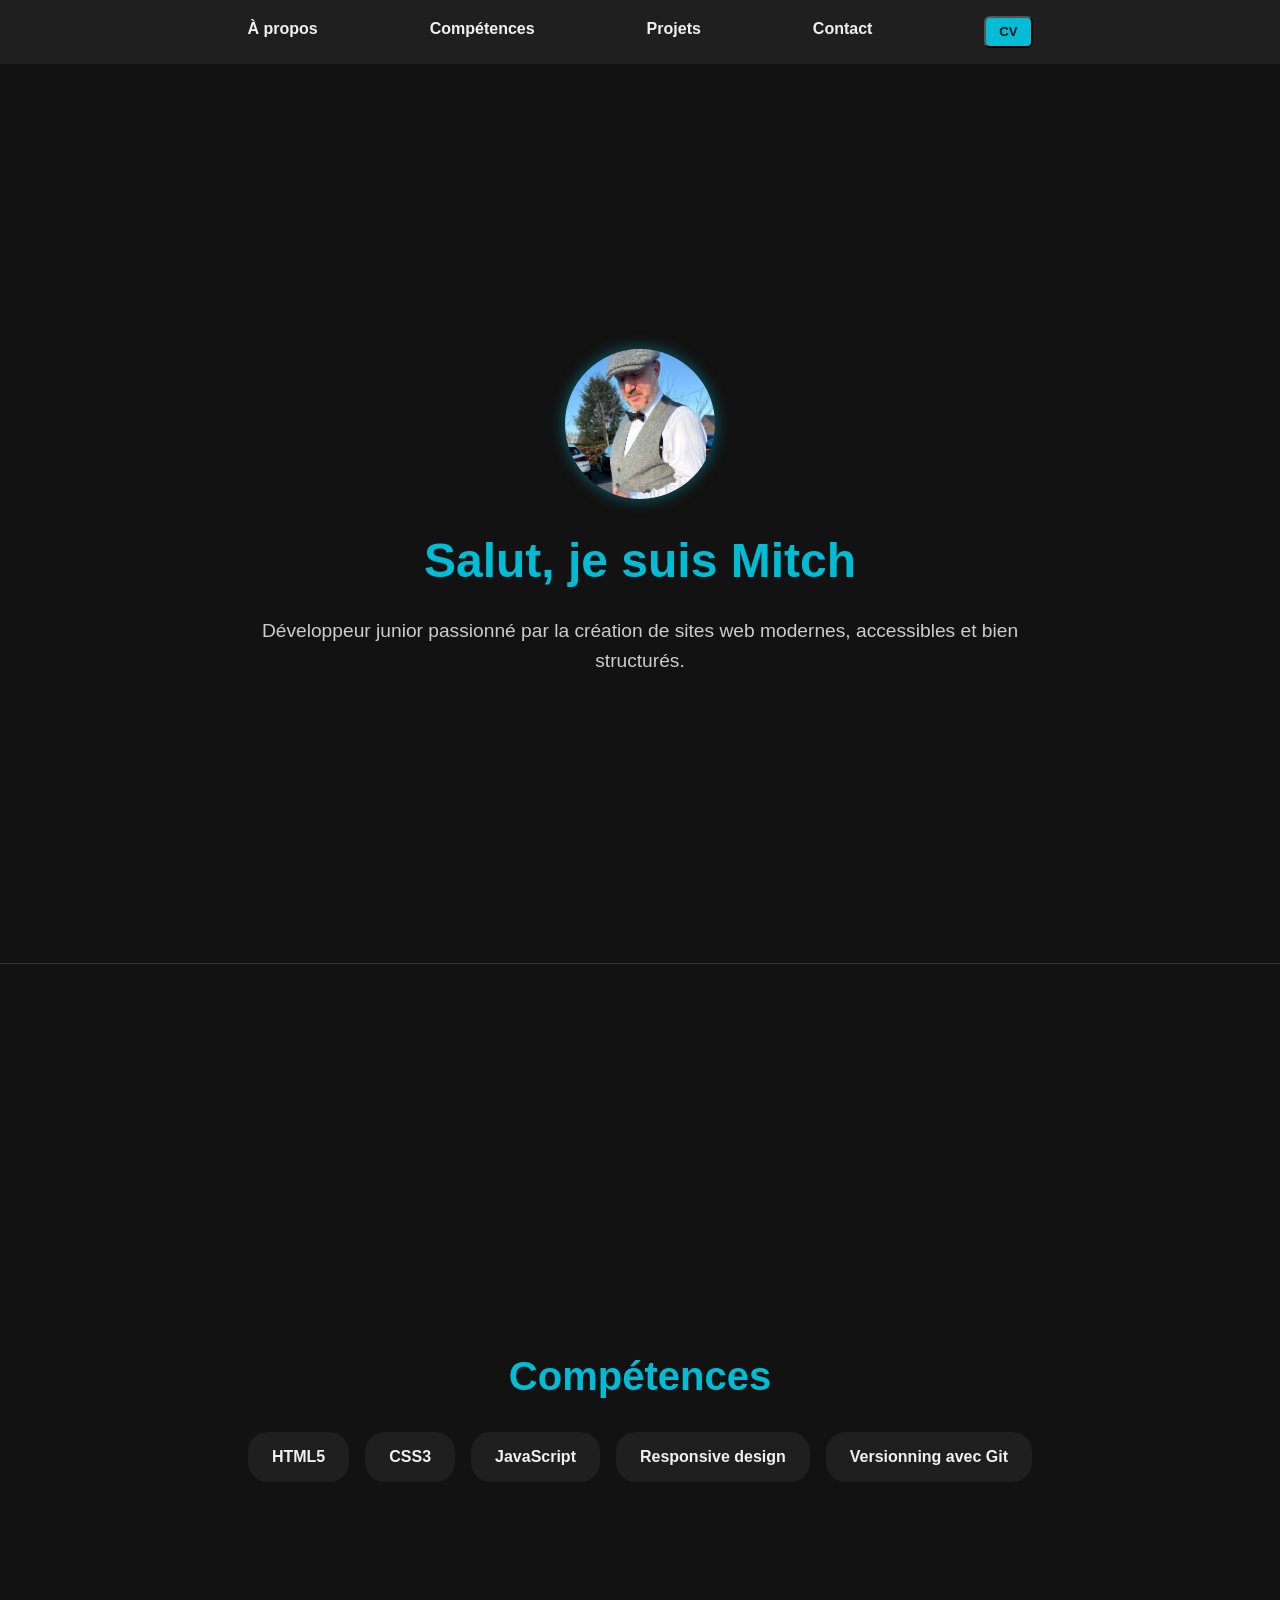
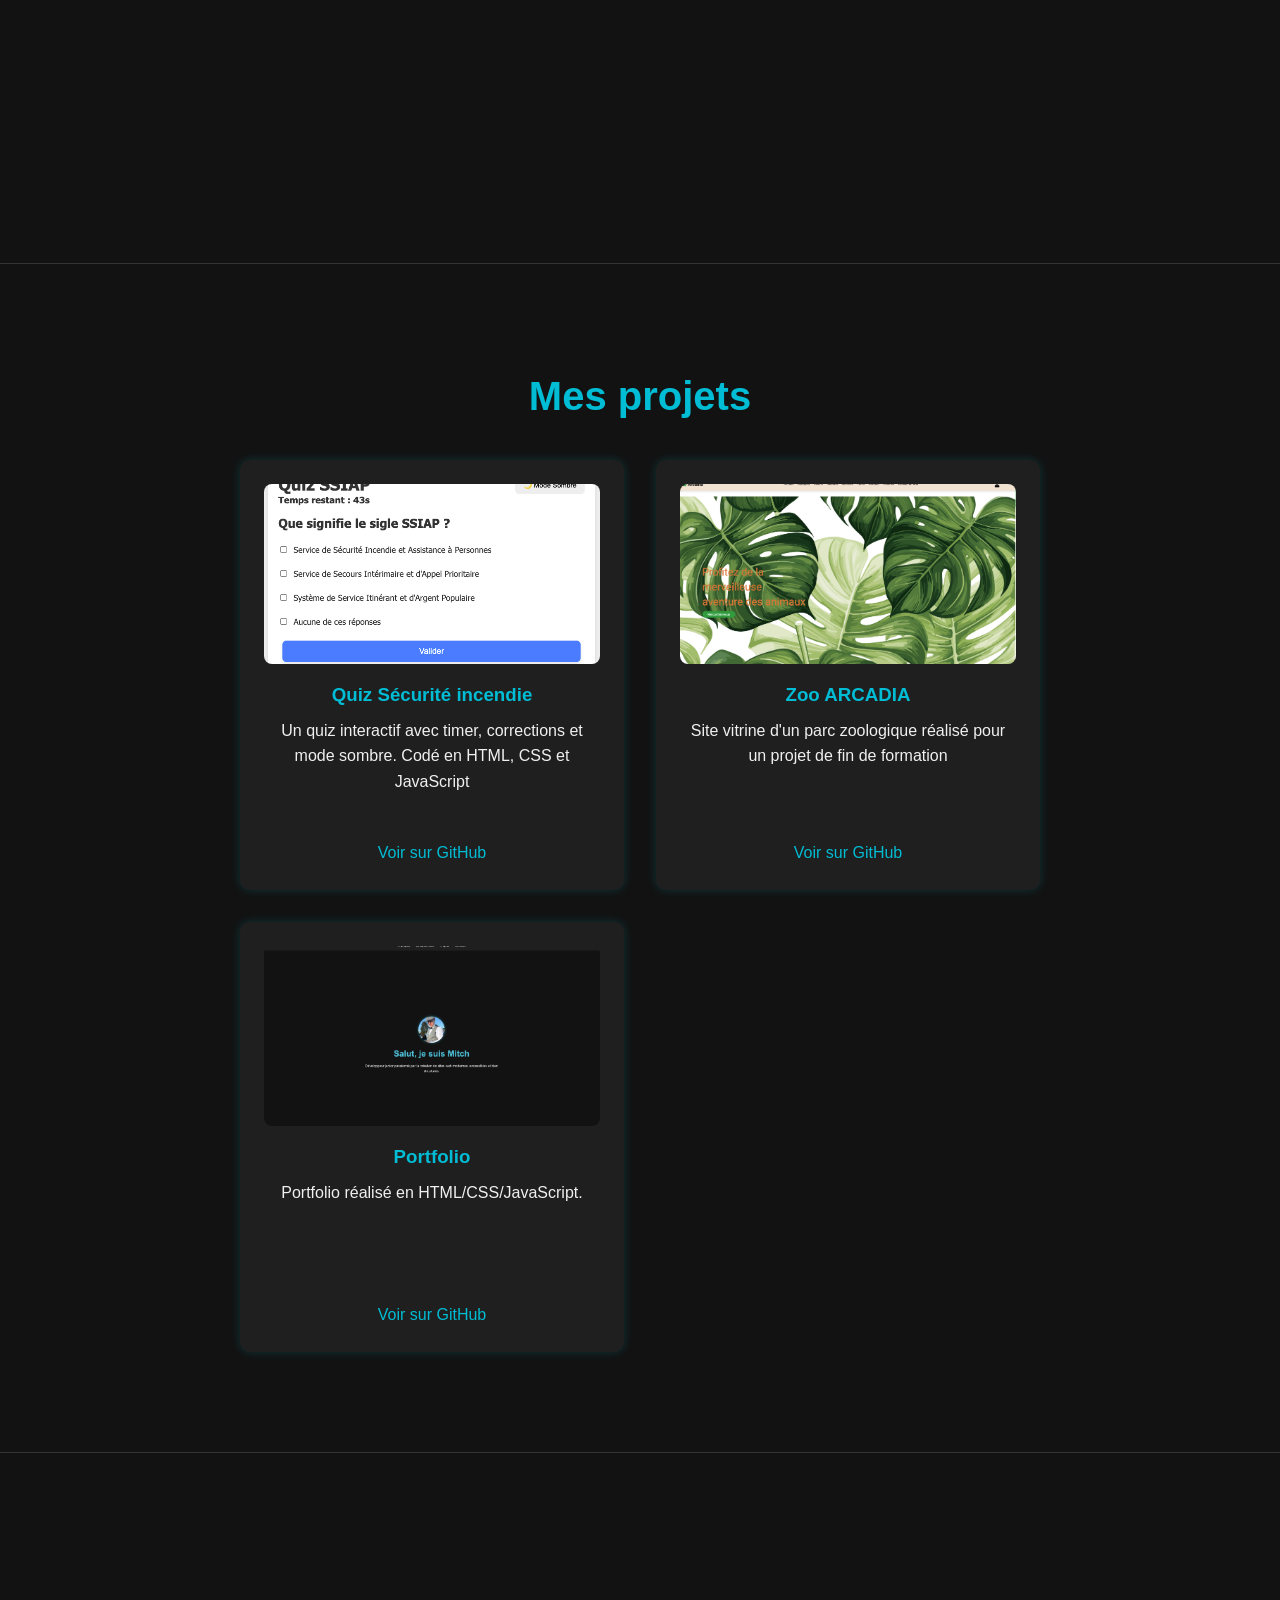
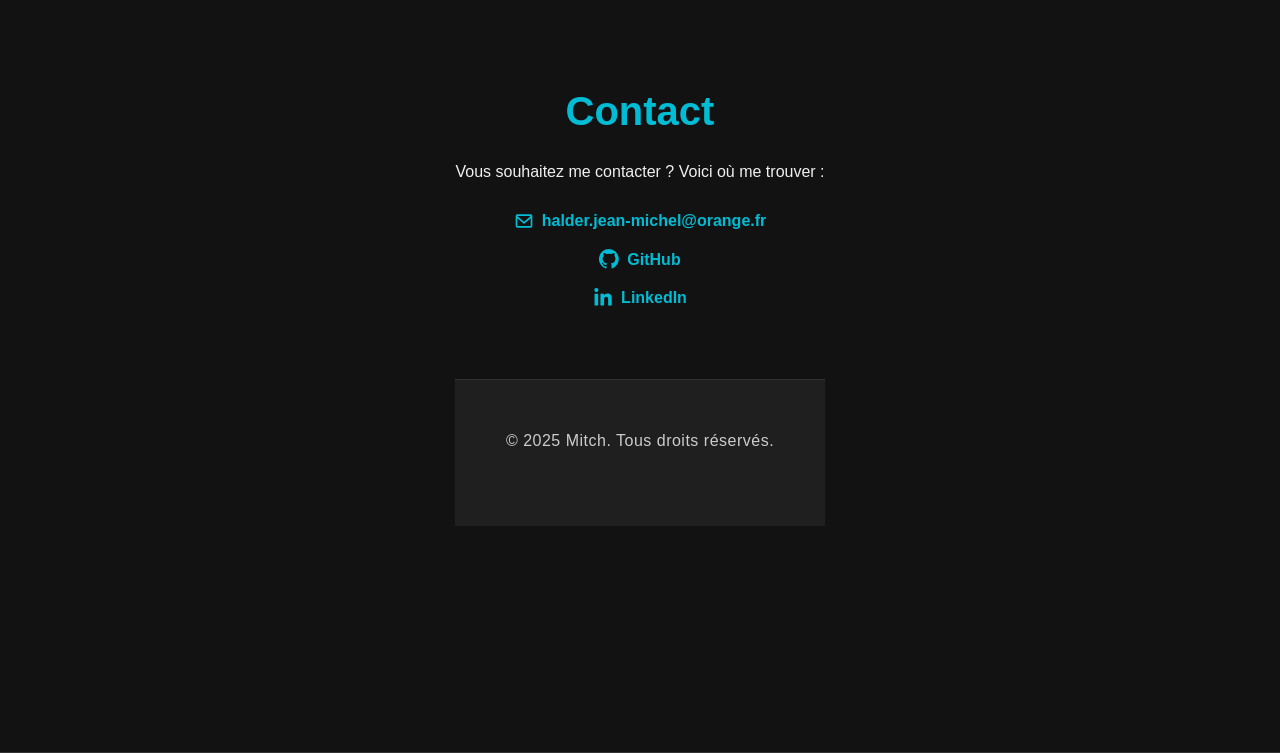
==== index.html @ d12b6a4d "Premier commit de mon-portfolio" ====
<!DOCTYPE html>
<html lang="fr">

<head>
    <meta charset="utf-8">
    <meta name="viewport" content="width=device-width, initial-scale=1.0">
    <link rel="stylesheet" href="style.css" />
    <title>Portfolio de Mitch</title>
</head>

<body>

    <!-- Navigation -->
    <nav>
        <ul>
            <li><a href="#a-propos">À propos</a></li>
            <li><a href="#competences">Compétences</a></li>
            <li><a href="#projets">Projets</a></li>
            <li><a href="#contact">Contact</a></li>
            <li><button class="btn-cv-nav" onclick="openModal()">CV</button></li>
        </ul>
    </nav>

    <!-- section À propos -->
    <section id="a-propos">
        <div class="container">
            <img src="img/Mitch.jpeg" alt="Photo de Mitch" class="profile-pic">
            <h1>Salut, je suis Mitch</h1>
            <p>Développeur junior passionné par la création de sites web modernes, accessibles et bien structurés.</p>
        </div>
    </section>

    <!-- section Compétences -->
    <section id="competences">
        <div class="container">
            <h2>Compétences</h2>
            <ul class="skills-list">
                <li>HTML5</li>
                <li>CSS3</li>
                <li>JavaScript</li>
                <li>Responsive design</li>
                <li>Versionning avec Git</li>
            </ul>
        </div>
    </section>

    <!-- Section Projets -->
    <section id="projets">
        <div class="container">
            <h2>Mes projets</h2>
            <div class="projects-grid">
                <div class="project-card">
                    <img src="img/Quiz.png" alt="aperçu quiz" class="project-thumb">
                    <div class="project-content">
                        <h3>Quiz Sécurité incendie</h3>
                        <p>Un quiz interactif avec timer, corrections et mode sombre. Codé en HTML, CSS et JavaScript
                        </p>
                        <a href="https://github.com/Mitch-Halder/quiz-securite-incendie" target="_blank">Voir sur
                            GitHub</a>
                    </div>
                </div>
                <div class="project-card">
                    <img src="img/Arcadia.png" alt="aperçu site zoo Arcadia" class="project-thumb">
                    <div class="project-content">
                        <h3>Zoo ARCADIA</h3>
                        <p>Site vitrine d'un parc zoologique réalisé pour un projet de fin de formation</p>
                        <a href="https://github.com/Mitch-Halder/zoo_arcadia" target="_blank">Voir sur GitHub</a>
                    </div>
                </div>
                <div class="project-card">
                    <img src="img/Portfolio.png" alt="aperçu du portfolio" class="project-thumb">
                    <div class="project-content">
                        <h3>Portfolio</h3>
                        <p>Portfolio réalisé en HTML/CSS/JavaScript.</p>
                        <a href="" target="_blank">Voir sur GitHub</a>
                    </div>
                </div>
            </div>
        </div>
    </section>

    <!-- Section Contact -->
    <section id="contact">
        <div class="container">
            <h2>Contact</h2>
            <p>Vous souhaitez me contacter ? Voici où me trouver :</p>
            <ul class="contact-list">
                <li>
                    <a href="mailto:halder.jean-michel@orange.fr">
                        <!-- Email -->
                        <svg class="icon" xmlns="http://www.w3.org/2000/svg" viewBox="0 0 24 24" fill="currentColor">
                            <path
                                d="M20 4H4a2 2 0 0 0-2 2v12a2 2 0 0 0 2 2h16a2 2 0 0 0 2-2V6a2 2 0 0 0-2-2Zm0 2v.01L12 13 4 6.01V6h16ZM4 18v-9.17l7.38 6.22a1 1 0 0 0 1.24 0L20 8.83V18H4Z" />
                        </svg>
                        halder.jean-michel@orange.fr
                    </a>
                </li>
                <li>
                    <a href="https://github.com/Mitch-Halder" target="_blank">
                        <!-- GitHub -->
                        <svg class="icon" xmlns="http://www.w3.org/2000/svg" viewBox="0 0 24 24" fill="currentColor">
                            <path d="M12 0a12 12 0 0 0-3.79 23.4c.6.11.82-.26.82-.58v-2.16c-3.34.73-4.04-1.61-4.04-1.61-.55-1.4-1.35-1.77-1.35-1.77-1.1-.75.08-.73.08-.73 1.21.09 1.85 1.25 
                                1.85 1.25 1.08 1.85 2.84 1.32 3.53 1.01.11-.78.42-1.32.76-1.62-2.66-.3-5.47-1.33-5.47-5.93 0-1.31.47-2.38 1.24-3.22-.12-.3-.54-1.52.12-3.17 0 0 1-.32 3.3 
                                1.23a11.5 11.5 0 0 1 6 0c2.3-1.55 3.3-1.23 3.3-1.23.66 1.65.24 2.87.12 3.17.77.84 1.24 1.91 1.24 3.22 0 4.61-2.81 5.62-5.49 5.91.43.37.82 1.1.82 2.22v3.29c0
                                .32.22.7.83.58A12 12 0 0 0 12 0Z" />
                        </svg>
                        GitHub
                    </a>
                </li>
                <li>
                    <a href="https://www.linkedin.com/in/jean-michel-halder-5865a347/" target="_blank">
                        <!-- LinkedIn -->
                        <svg class="icon" xmlns="http://www.w3.org/2000/svg" viewBox="0 0 448 512" fill="currentColor">
                            <path
                                d="M100.28 448H7.4V148.9h92.88zm-46.44-341A53.64 53.64 0 1 1 107.5 53a53.66 53.66 0 0 1-53.66 54zm394.34 341h-92.68V302.4c0-34.7-.7-79.4-48.4-79.4-48.4
                                0-55.9 37.8-55.9 76.9V448h-92.7V148.9h89v40.8h1.3c12.4-23.5 42.6-48.4 87.7-48.4 93.8 0 111.1 61.8 111.1 142.3V448z" />
                        </svg>
                        LinkedIn
                    </a>
                </li>
            </ul>

            <div id="cvModal" class="modal">
                <div class="modal-content">
                    <span class="close" onclick="closeModal()">&times;</span>
                    <iframe src="docs/cvdev.pdf" frameborder="0"></iframe>
                    <a href="docs/cvdev.pdf" download class="download-btn">Télécharger le CV</a>
                </div>
            </div>

            <footer>
                <p>&copy; 2025 Mitch. Tous droits réservés.</p>
                <button id="scrollToTop" title="retour en haut">↑</button>
            </footer>

            <script src="script.js"></script>


</body>

</html>
---- style.css ----
/* Reset de base */
* {
    margin: 0;
    padding: 0;
    box-sizing: border-box;
}

html {
    scroll-behavior: smooth;
}

body {
    font-family: Arial, sans-serif;
    background-color: #121212;
    color: #f0f0f0;
    line-height: 1.6;
}

nav {
    background-color: #1f1f1f;
    padding: 1rem;
    position: sticky;
    top: 0;
    z-index: 1000;
}

nav ul {
    display: flex;
    justify-content: center;
    list-style: none;
    gap: 80px;
}

nav ul li {
    margin: 0 1rem;
}

nav ul li a {
    color: #f0f0f0;
    text-decoration: none;
    font-weight: bold;
    transition: color 0.3s;
}

nav ul li a:hover {
    color: #00bcd4;
}

.btn-cv-nav {
    padding: 0.4rem 0.8rem;
    background-color: #00bcd4;
    color: #121212;
    border-radius: 6px;
    font-weight: bold;
    text-decoration: none;
    transition: background-color 0.3s;
}

.btn-cv-nav:hover {
    background-color: #0097a7;
    color: #fff;
}

/* Sections */
section {
    padding: 100px 20px;
    min-height: 100vh;
    display: flex;
    align-items: center;
    justify-content: center;
    border-bottom: 1px solid #333;
}

.container {
    max-width: 800px;
    text-align: center;
}

#a-propos h1 {
    font-size: 3rem;
    margin-bottom: 1rem;
    color: #00bcd4;
}

#a-propos p {
    font-size: 1.2rem;
    color: #ccc;
}

.profile-pic {
    width: 150px;
    height: 150px;
    object-fit: cover;
    object-position: top;
    border-radius: 50%;
    margin-bottom: 1rem;
    box-shadow: 0 0 15px rgba(0, 188, 212, 0.5);
    animation: fadeInUp 1s ease-out forwards;
}

/* Animation d'appartion de la photo */
@keyframes fadeInUp {
    0% {
        opacity: 0;
        transform: translateY(30px);
    }

    100% {
        opacity: 1;
        transform: translateY(0);
    }
}

#competences h2 {
    font-size: 2.5rem;
    margin-bottom: 1.5rem;
    color: #00bcd4;
    text-align: center;
}

.skills-list {
    display: flex;
    flex-wrap: wrap;
    justify-content: center;
    gap: 1rem;
    list-style: none;
    padding: 0;
}

.skills-list li {
    background-color: #1f1f1f;
    padding: 0.75rem 1.5rem;
    border-radius: 20px;
    font-weight: bold;
    transition: background-color 0.3s;
}

.skills-list li:hover {
    background-color: #00bcd4;
    color: #121212;
}

#projets h2 {
    font-size: 2.5rem;
    margin-bottom: 2rem;
    color: #00bcd4;
    text-align: center;
}

.projects-grid {
    display: grid;
    grid-template-columns: 1fr;
    gap: 2rem;
    align-items: stretch;
}

@media (min-width: 700px) {
    .projects-grid {
        grid-template-columns: repeat(2, 1fr);
    }
}

.project-card {
    background-color: #1f1f1f;
    padding: 1.5rem;
    border-radius: 10px;
    box-shadow: 0 0 10px rgba(0, 188, 212, 0.2);
    transition: transform 0.3s ease;
    display: flex;
    flex-direction: column;
    justify-content: space-between;
    height: 100%;
    min-height: 430px;
    /*Ajuste selon les images/description */
}

.project-card:hover {
    transform: scale(1.03);
}

.project-card h3 {
    color: #00bcd4;
    margin-bottom: 0.5rem;
}

.project-card a {
    display: inline-block;
    align-self: center;
    margin-top: 1rem;
    color: #00bcd4;
    text-decoration: none;
    position: relative;
    transition: color 0.3s;
}

.project-card a::after {
    content: "";
    position: absolute;
    left: 0;
    bottom: -2px;
    width: 100%;
    height: 2px;
    background-color: #00bcd4;
    transform: scaleX(0);
    transform-origin: left;
    transition: transform 0.3s ease;
}

.project-card a:hover::after {
    transform: scaleX(1);
}

.project-thumb {
    width: 100%;
    height: 180px;
    object-fit: cover;
    border-radius: 8px;
    margin-bottom: 1rem;
}

.project-content {
    display: flex;
    flex-direction: column;
    flex-grow: 1;
}

.project-content a {
    margin-top: auto;
}

#contact h2 {
    font-size: 2.5rem;
    margin-bottom: 1rem;
    color: #00bcd4;
    text-align: center;
}

#contact p {
    text-align: center;
    margin-bottom: 1.5rem;
}

.contact-list {
    list-style: none;
    padding: 0;
    text-align: center;
}

.contact-list li {
    margin: 0.5rem 0;
}

.contact-list a {
    color: #00bcd4;
    text-decoration: none;
    font-weight: bold;
    display: inline-flex;
    align-items: center;
    gap: 0.5rem;
    transition: color 0.3s;
}

.contact-list a:hover {
    color: #ffffff;
}

.contact-list .icon {
    width: 20px;
    height: 20px;
    fill: currentColor;
}

footer {
    background-color: #1f1f1f;
    padding: 3rem 1rem;
    text-align: center;
    color: #aaa;
    position: relative;
    margin-top: 4rem;
    border-top: 1px solid #333;
}

footer p {
    margin-bottom: 1rem;
    font-size: 1rem;
    letter-spacing: 0.5px;
    color: #ccc;
}

/* Bouton retour vers le haut */

#scrollToTop {
    position: fixed;
    bottom: 30px;
    right: 30px;
    background-color: #00bcd4;
    color: #121212;
    border: none;
    padding: 0.75rem 1rem;
    border-radius: 50%;
    font-size: 1.5rem;
    cursor: pointer;
    box-shadow: 0 0 10px rgba(0, 188, 212, 0.4);
    display: none;
    transition: background-color 0.3s, transform 0.3s;
}

#scrollToTop:hover {
    background-color: #0097a7;
    transform: scale(1.1);
}

.modal {
    display: none;
    position: fixed;
    z-index: 2000;
    inset: 0;
    background-color: rgba(0, 0, 0, 0.4);
    backdrop-filter: blur(6px);
    -webkit-backdrop-filter: blur(6px); /* Pour Safari */
    justify-content: center;
    align-items: center;
}

.modal-content {
    background: #1f1f1f;
    padding: 1rem;
    max-width: 90%;
    max-height: 90%;
    border-radius: 8px;
    position: relative;
    display: flex;
    flex-direction: column;
    align-items: center;
    animation: fadeInZoom 0.4s ease;
}

.modal-content iframe {
    width: 100%;
    height: 500px;
    border: none;
    margin-bottom: 1rem;
}

.close {
    position: absolute;
    top: 10px;
    right: 20px;
    font-size: 2rem;
    color: #00bcd4;
    cursor: pointer;
}

.download-btn {
    padding: 0.5rem 1.5rem;
    background-color: #00bcd4;
    color: #121212;
    font-weight: bold;
    border-radius: 6px;
    text-decoration: none;
    transition: background-color 0.3s;
}

.download-btn:hover {
    background-color: #0097a7;
}

@keyframes fadeInZoom {
    0% {
        opacity: 0%;
        transform: scale(0.8);
    }

    100% {
        opacity: 1;
        transform: scale(1);
    }
}

@keyframes fadeOutZoom {
    0% {
        opacity: 1;
        transform: scale(1);
    }

    100% {
        opacity: 0;
        transform: scale(0.8);
    }
}

.modal-content.closing {
    animation: fadeOutZoom 0.3s ease forwards;
}
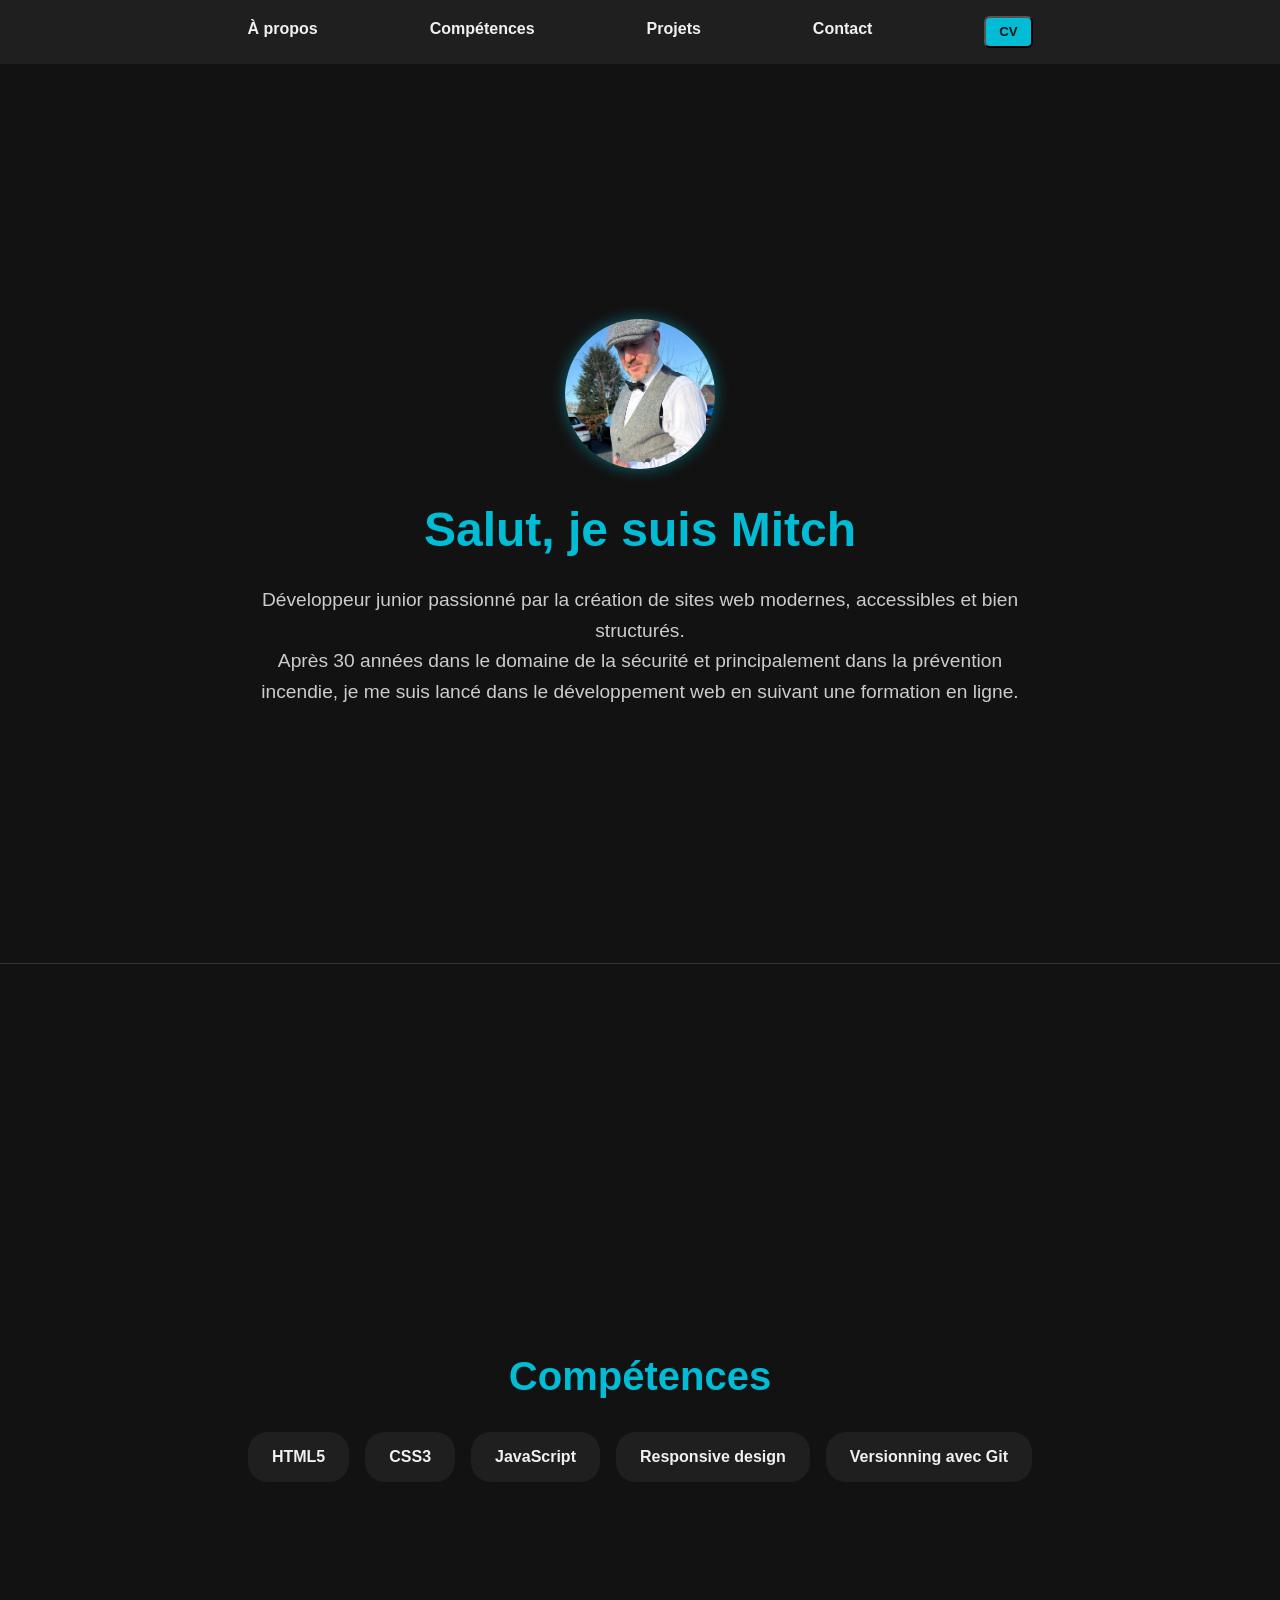
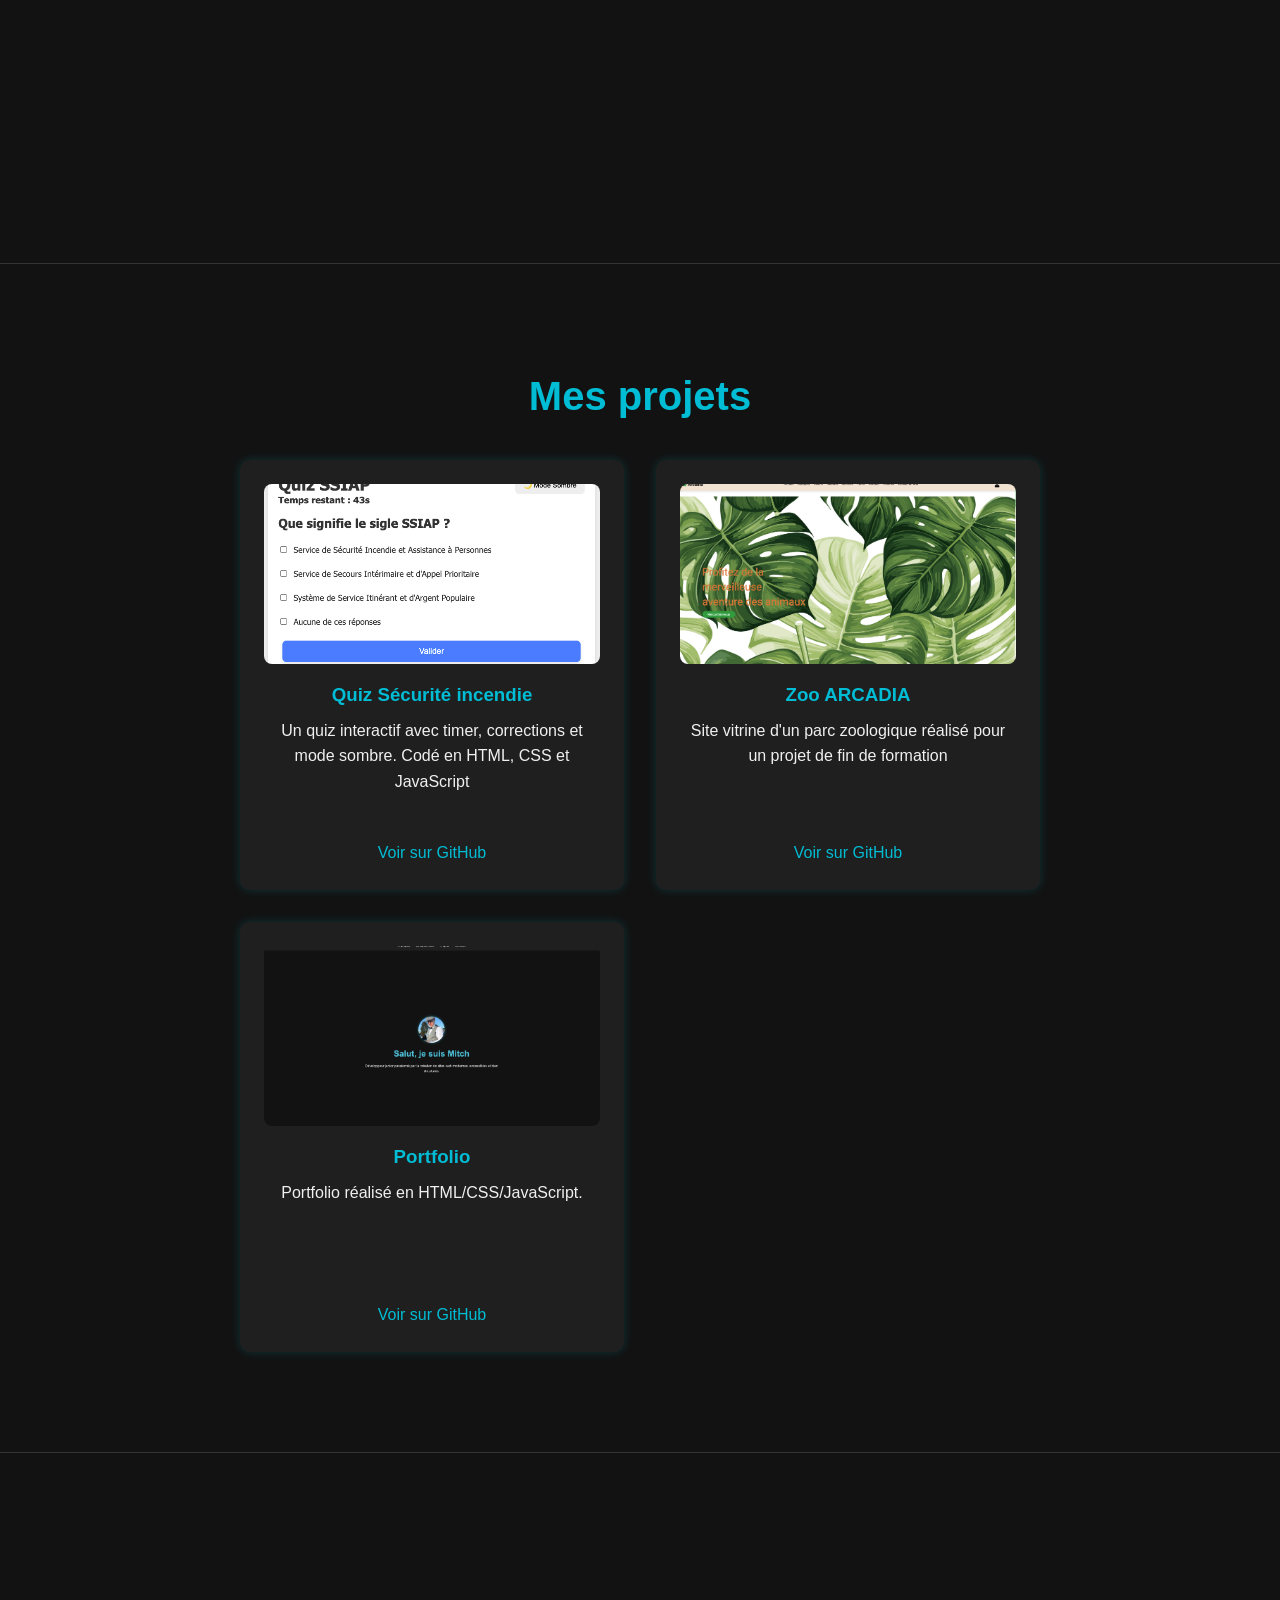
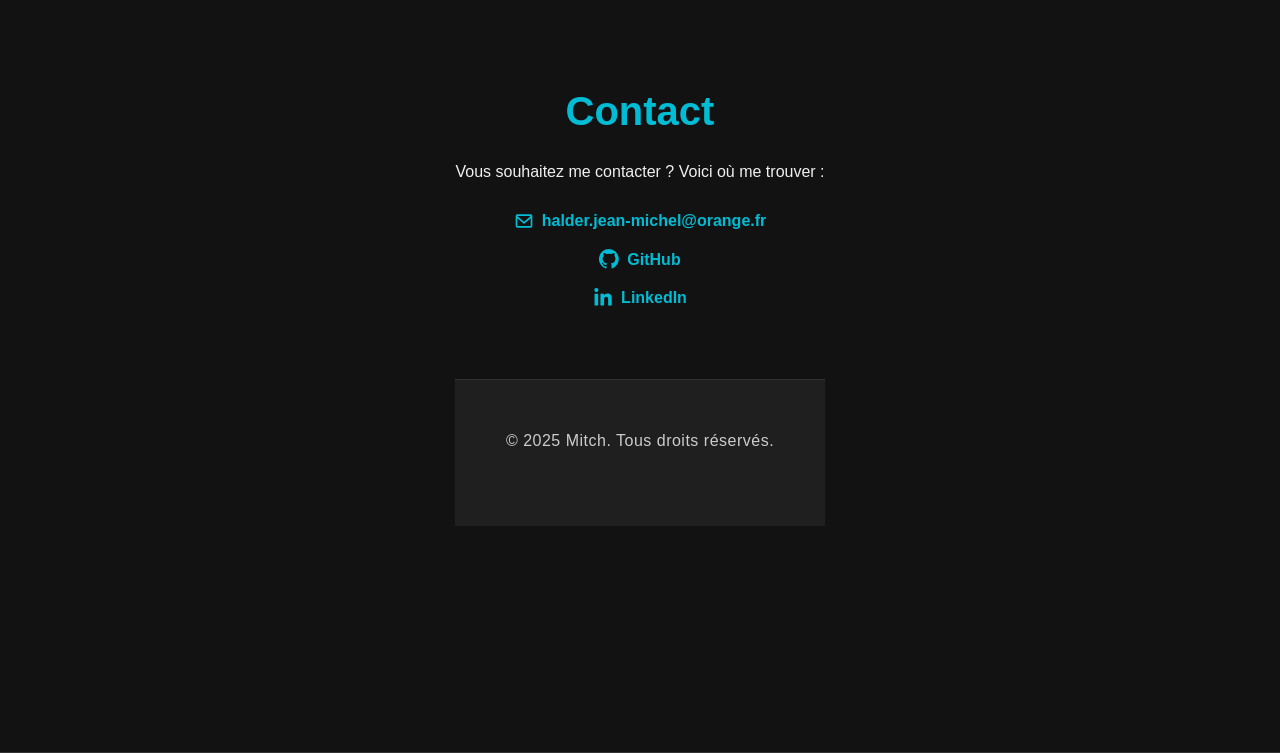
==== commit cbcbac3d: "Mise à jour section a propos" ====
--- a/index.html
+++ b/index.html
@@ -26,7 +26,11 @@
         <div class="container">
             <img src="img/Mitch.jpeg" alt="Photo de Mitch" class="profile-pic">
             <h1>Salut, je suis Mitch</h1>
-            <p>Développeur junior passionné par la création de sites web modernes, accessibles et bien structurés.</p>
+            <p>Développeur junior passionné par la création de sites web modernes, accessibles et bien structurés.
+                <br />
+                Après 30 années dans le domaine de la sécurité et principalement dans la prévention incendie, je me suis
+                lancé dans le développement web en suivant une formation en ligne. <br />
+            </p>
         </div>
     </section>
 
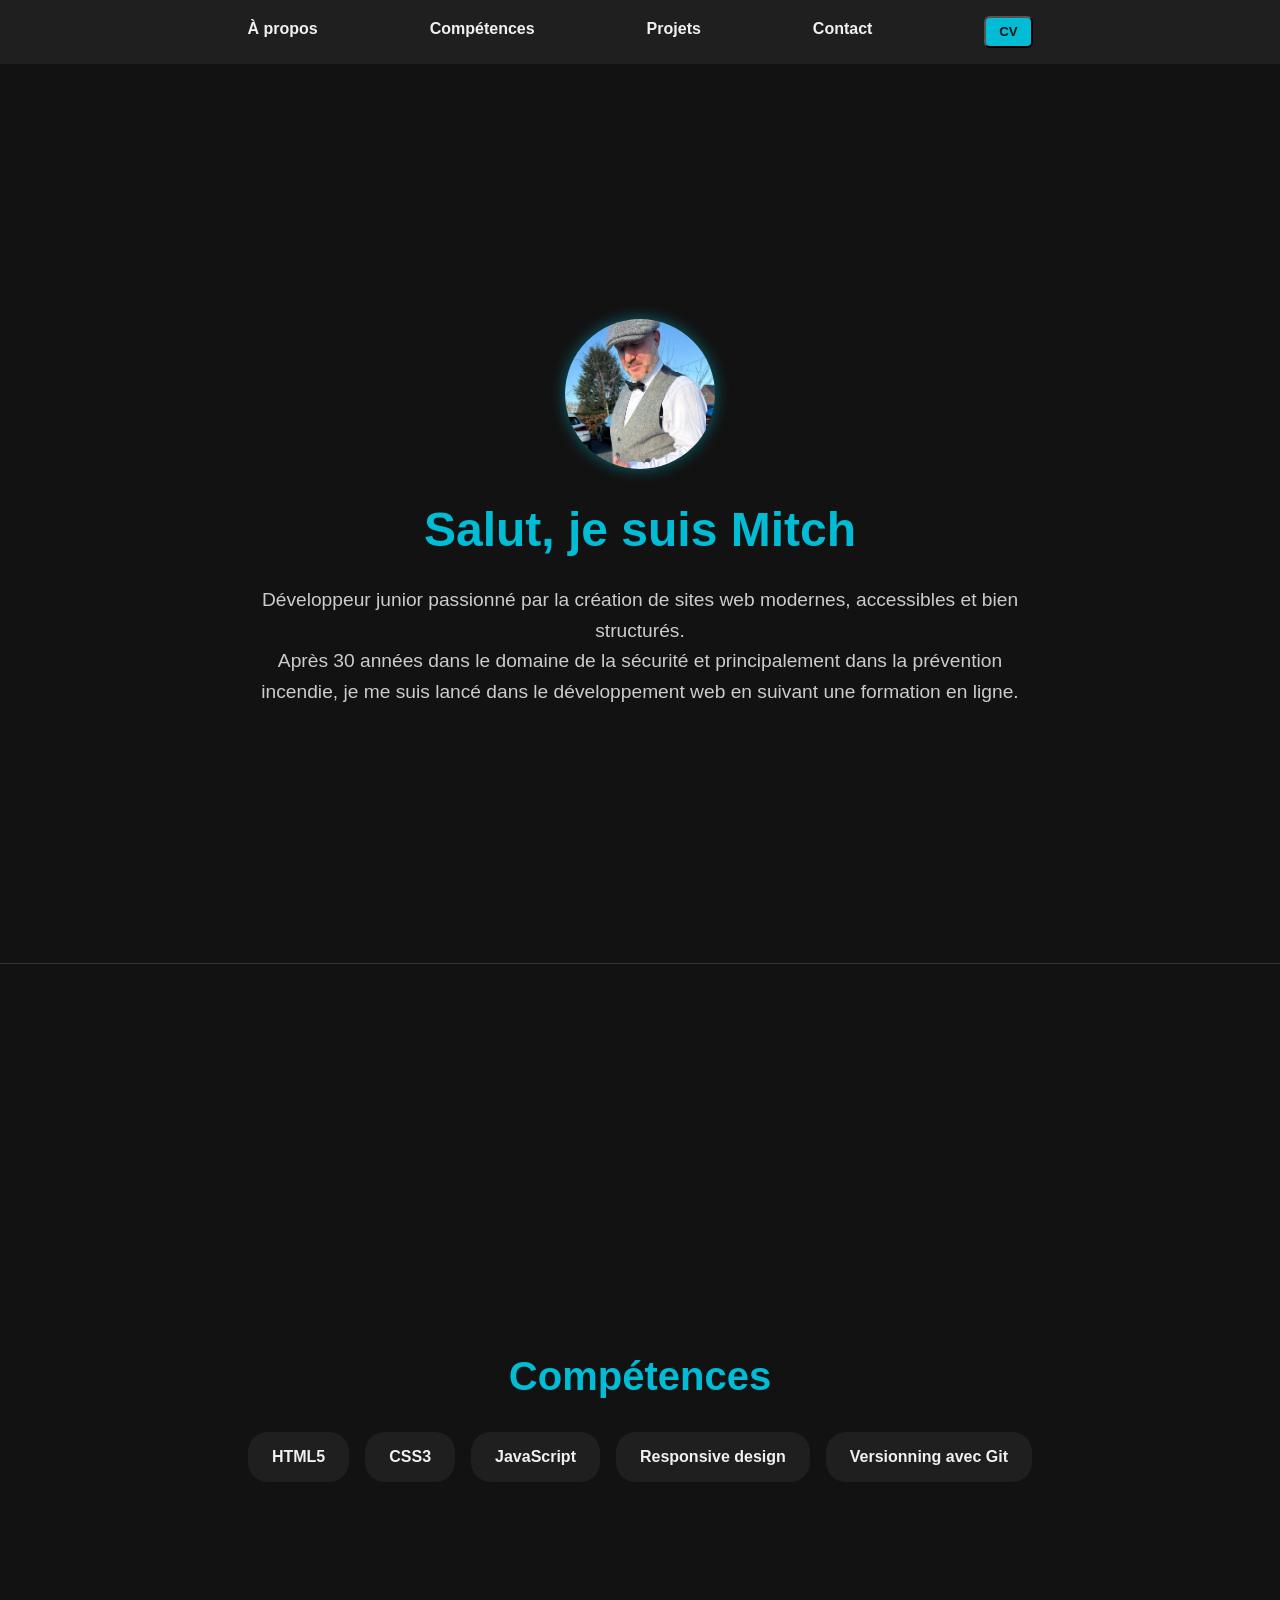
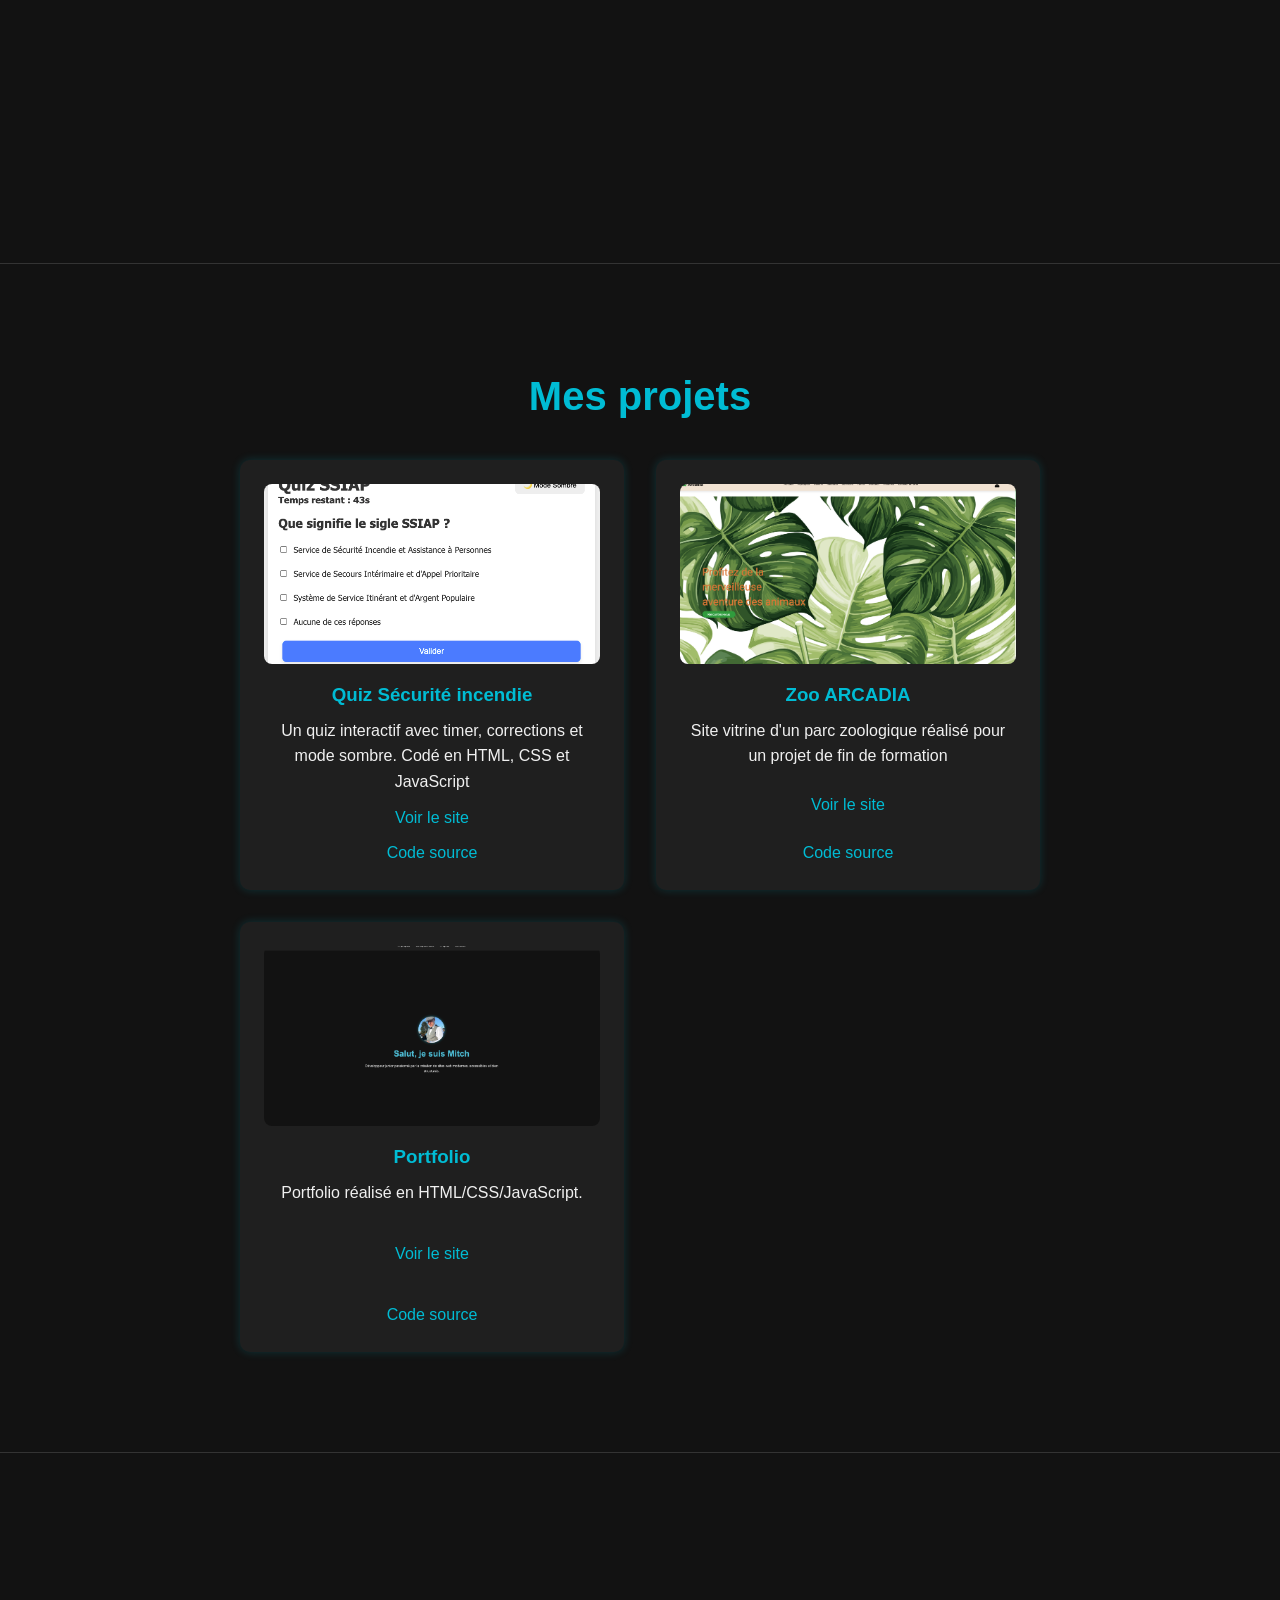
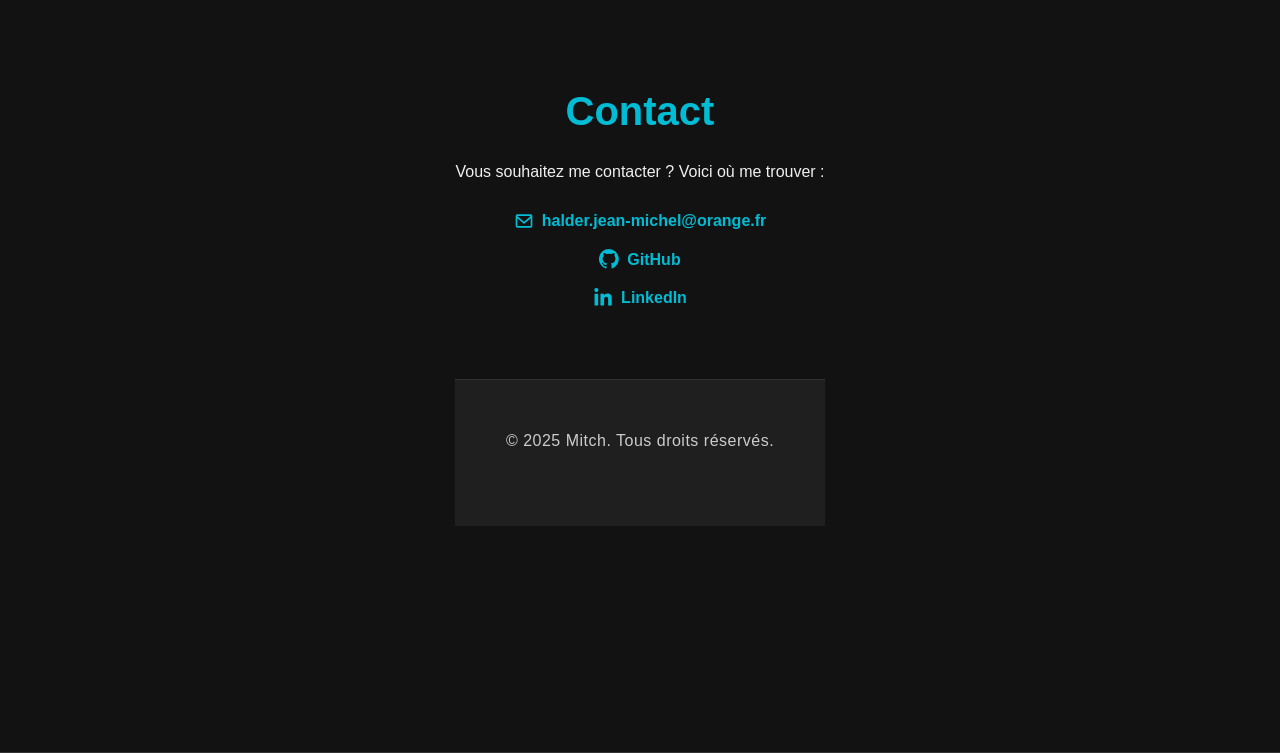
==== commit b7f76067: "Mise à jour des liens projets" ====
--- a/index.html
+++ b/index.html
@@ -59,8 +59,8 @@
                         <h3>Quiz Sécurité incendie</h3>
                         <p>Un quiz interactif avec timer, corrections et mode sombre. Codé en HTML, CSS et JavaScript
                         </p>
-                        <a href="https://github.com/Mitch-Halder/quiz-securite-incendie" target="_blank">Voir sur
-                            GitHub</a>
+                        <a href="https://mitch-halder.github.io/quiz-securite-incendie/" target="_blank">Voir le site</a>
+                        <a href="https://github.com/Mitch-Halder/quiz-securite-incendie" target="_blank">Code source</a>
                     </div>
                 </div>
                 <div class="project-card">
@@ -68,7 +68,8 @@
                     <div class="project-content">
                         <h3>Zoo ARCADIA</h3>
                         <p>Site vitrine d'un parc zoologique réalisé pour un projet de fin de formation</p>
-                        <a href="https://github.com/Mitch-Halder/zoo_arcadia" target="_blank">Voir sur GitHub</a>
+                        <a href="https://zoo-arcadia-p10s.onrender.com/home.php" target="_blank">Voir le site</a>
+                        <a href="https://github.com/Mitch-Halder/zoo_arcadia" target="_blank">Code source</a>
                     </div>
                 </div>
                 <div class="project-card">
@@ -76,7 +77,8 @@
                     <div class="project-content">
                         <h3>Portfolio</h3>
                         <p>Portfolio réalisé en HTML/CSS/JavaScript.</p>
-                        <a href="" target="_blank">Voir sur GitHub</a>
+                        <a href="https://mitch-halder.github.io/mon-portfolio/" target="_blank">Voir le site</a>
+                        <a href="https://github.com/Mitch-Halder/mon-portfolio" target="_blank">Code source</a>
                     </div>
                 </div>
             </div>
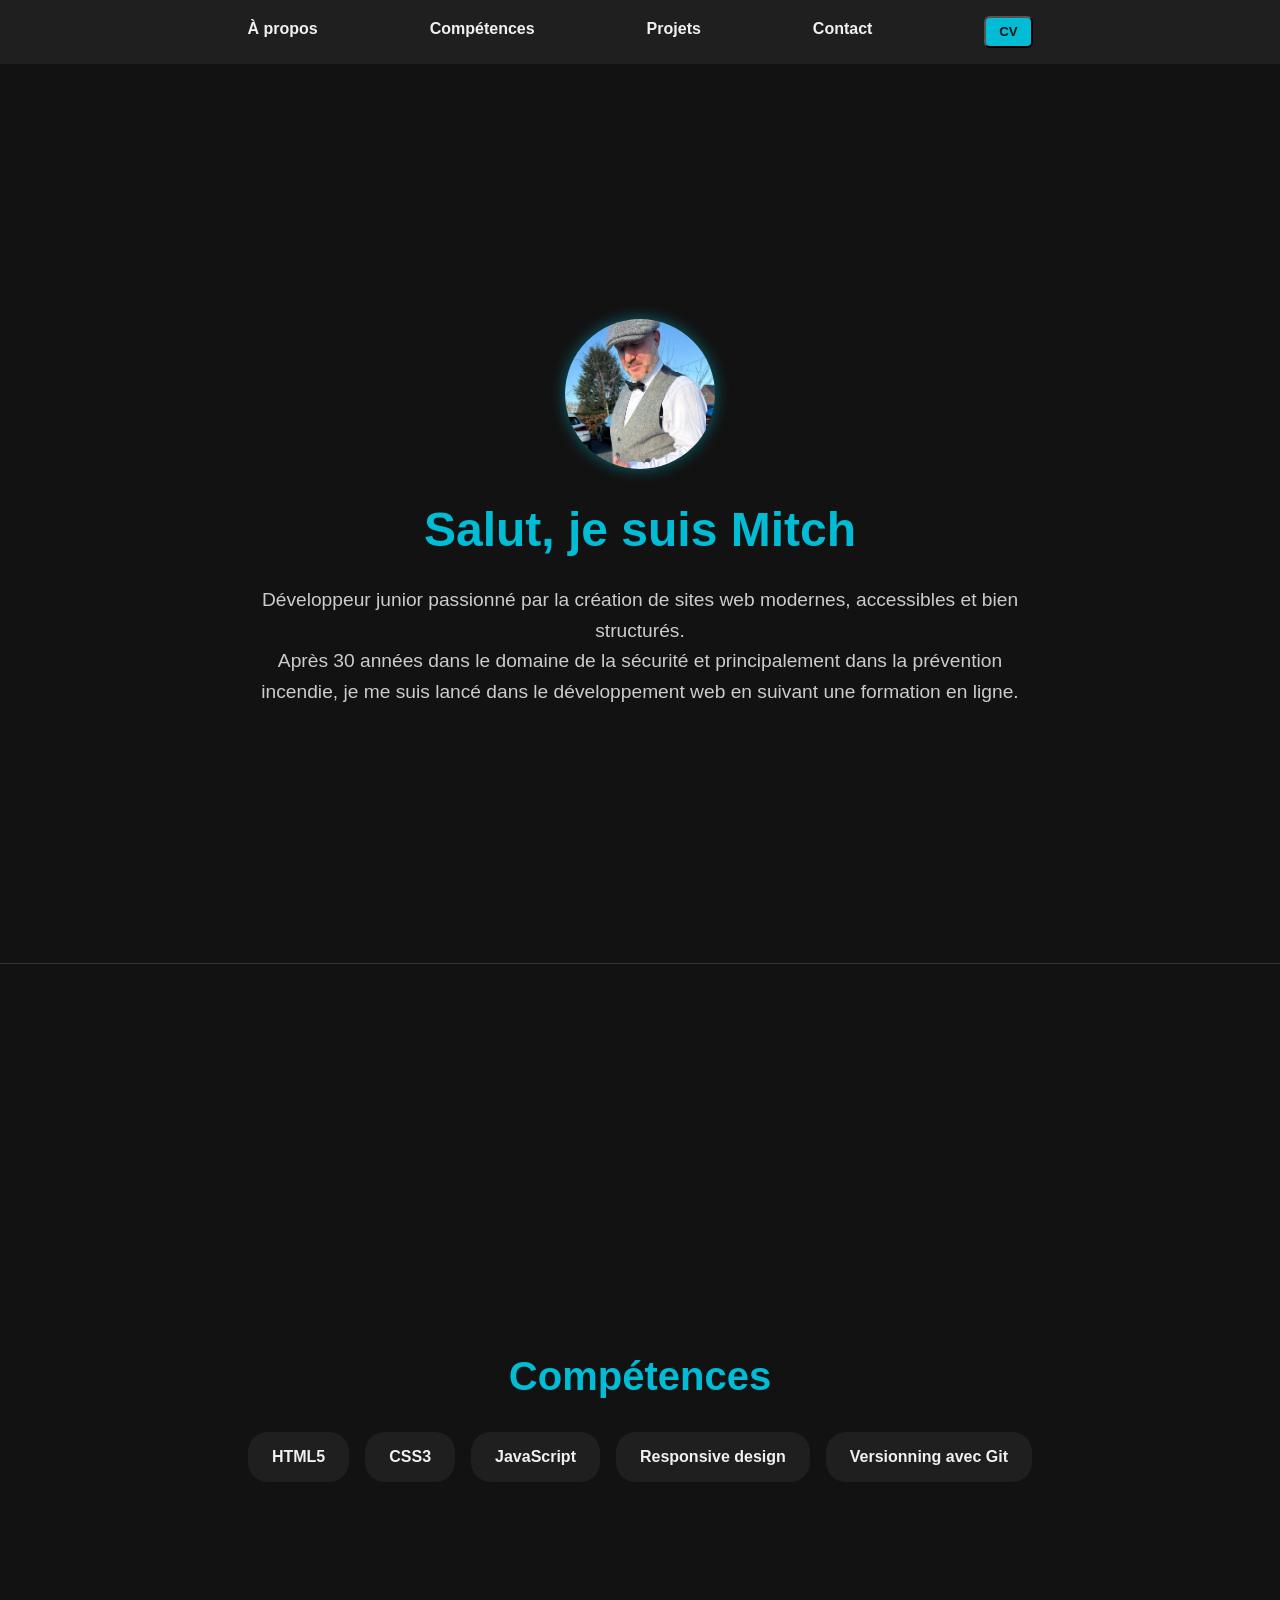
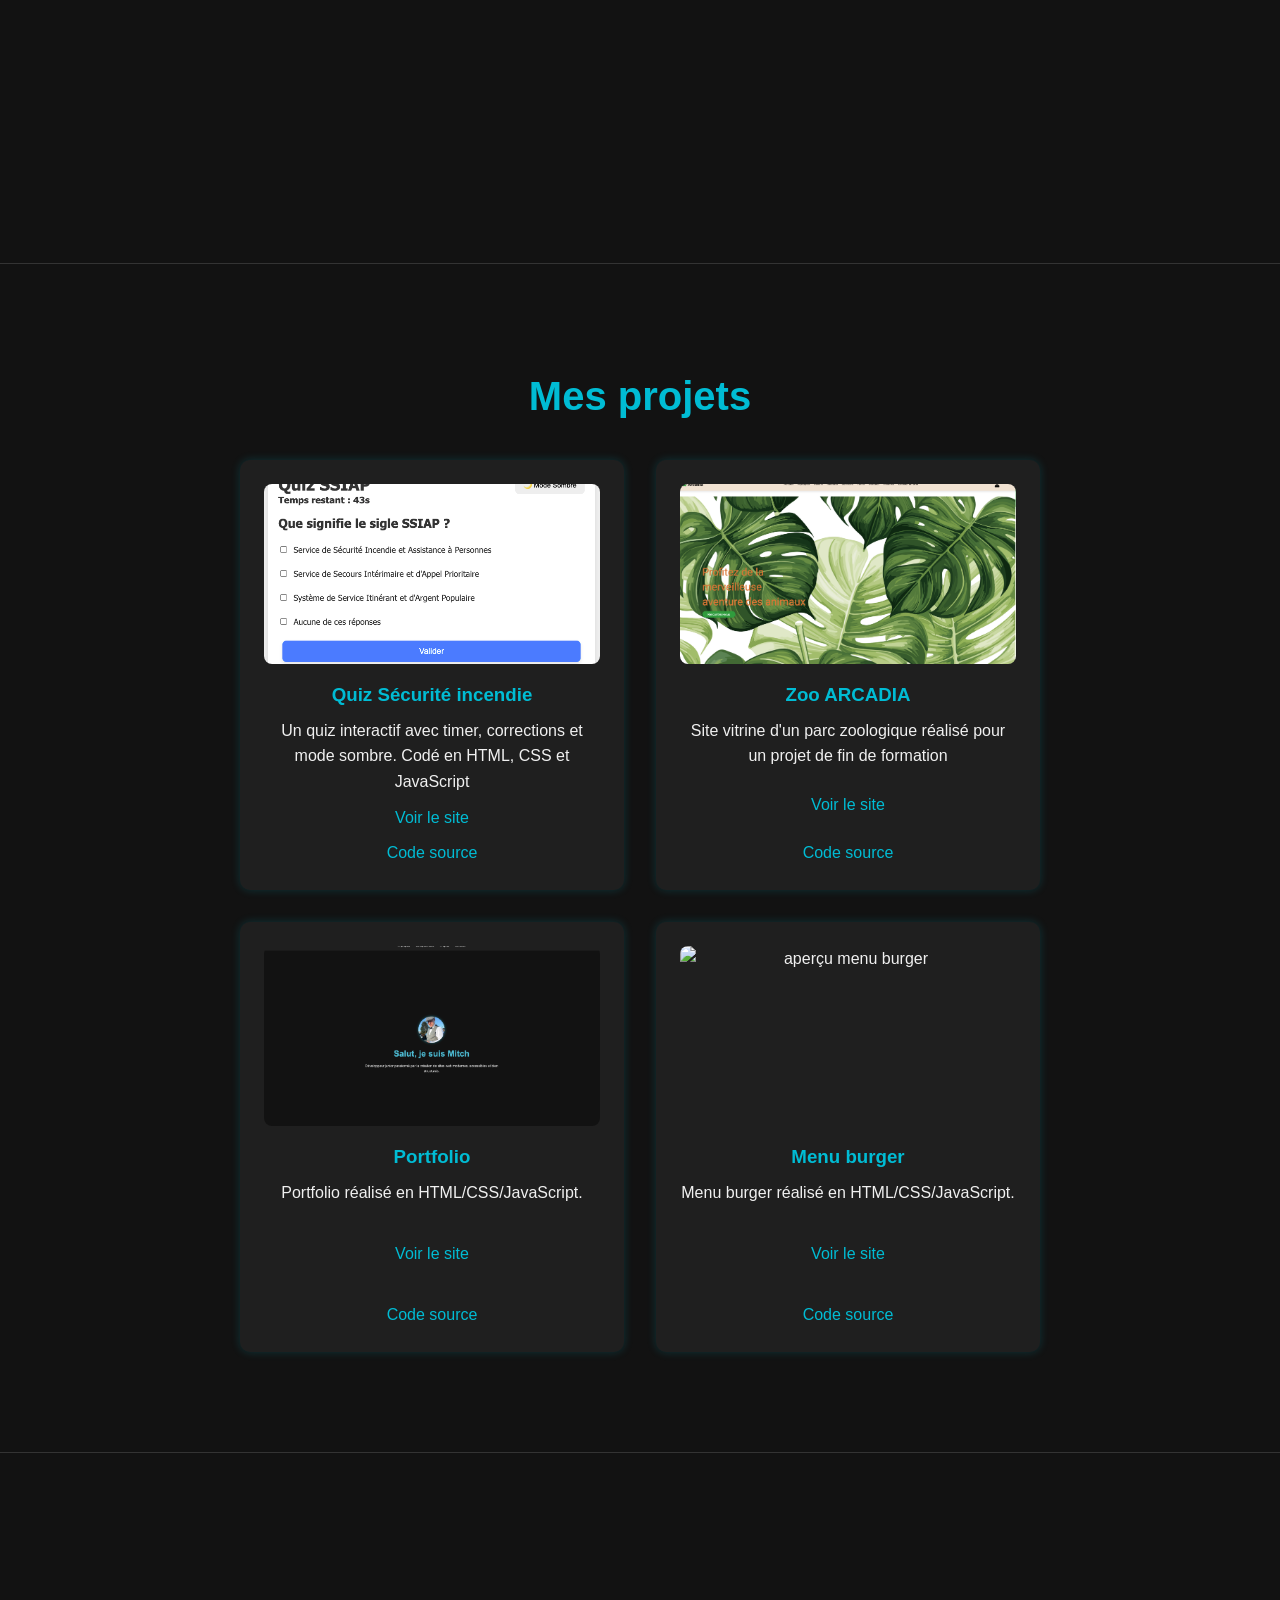
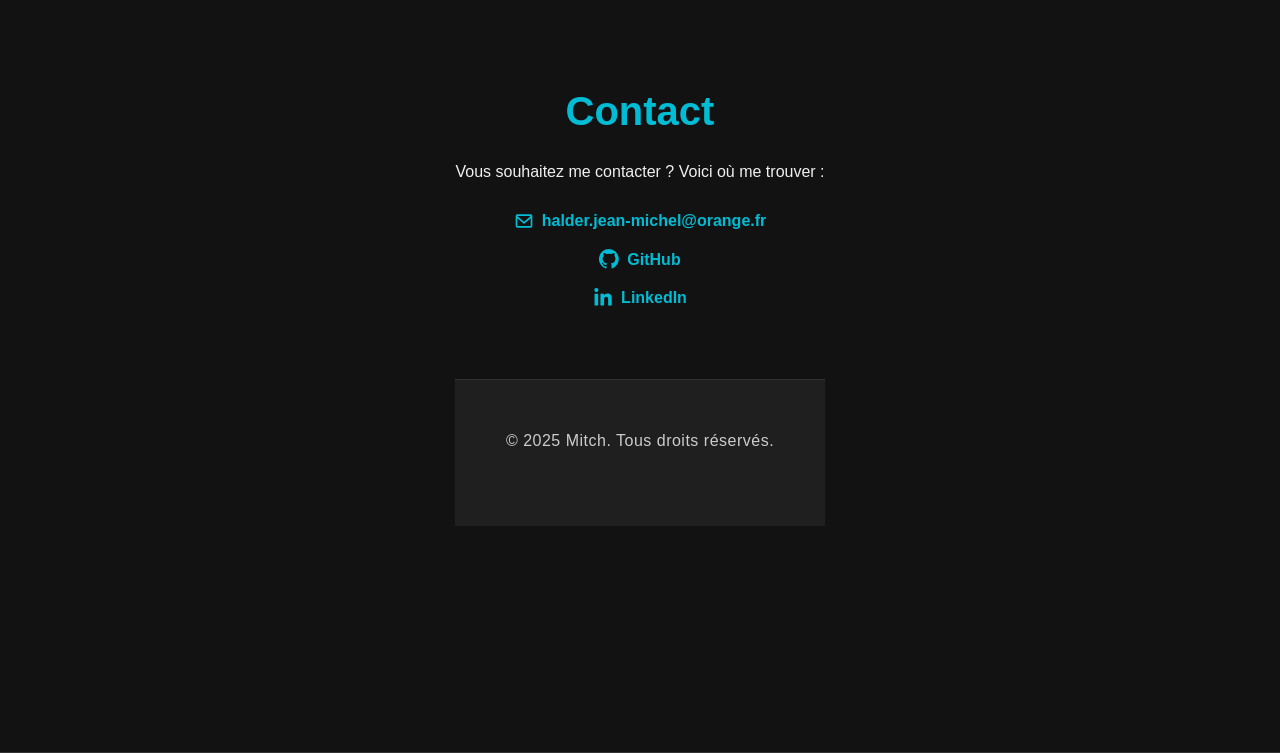
==== commit 059bcefb: "Mise à jour du portfolio" ====
--- a/index.html
+++ b/index.html
@@ -59,7 +59,8 @@
                         <h3>Quiz Sécurité incendie</h3>
                         <p>Un quiz interactif avec timer, corrections et mode sombre. Codé en HTML, CSS et JavaScript
                         </p>
-                        <a href="https://mitch-halder.github.io/quiz-securite-incendie/" target="_blank">Voir le site</a>
+                        <a href="https://mitch-halder.github.io/quiz-securite-incendie/" target="_blank">Voir le
+                            site</a>
                         <a href="https://github.com/Mitch-Halder/quiz-securite-incendie" target="_blank">Code source</a>
                     </div>
                 </div>
@@ -79,6 +80,15 @@
                         <p>Portfolio réalisé en HTML/CSS/JavaScript.</p>
                         <a href="https://mitch-halder.github.io/mon-portfolio/" target="_blank">Voir le site</a>
                         <a href="https://github.com/Mitch-Halder/mon-portfolio" target="_blank">Code source</a>
+                    </div>
+                </div>
+                <div class="project-card">
+                    <img src="img/menu-burger.png" alt="aperçu menu burger" class="project-thumb">
+                    <div class="project-content">
+                        <h3>Menu burger</h3>
+                        <p>Menu burger réalisé en HTML/CSS/JavaScript.</p>
+                        <a href="https://mitch-halder.github.io/burgerMenu/" target="_blank">Voir le site</a>
+                        <a href="https://github.com/Mitch-Halder/burgerMenu" target="_blank">Code source</a>
                     </div>
                 </div>
             </div>
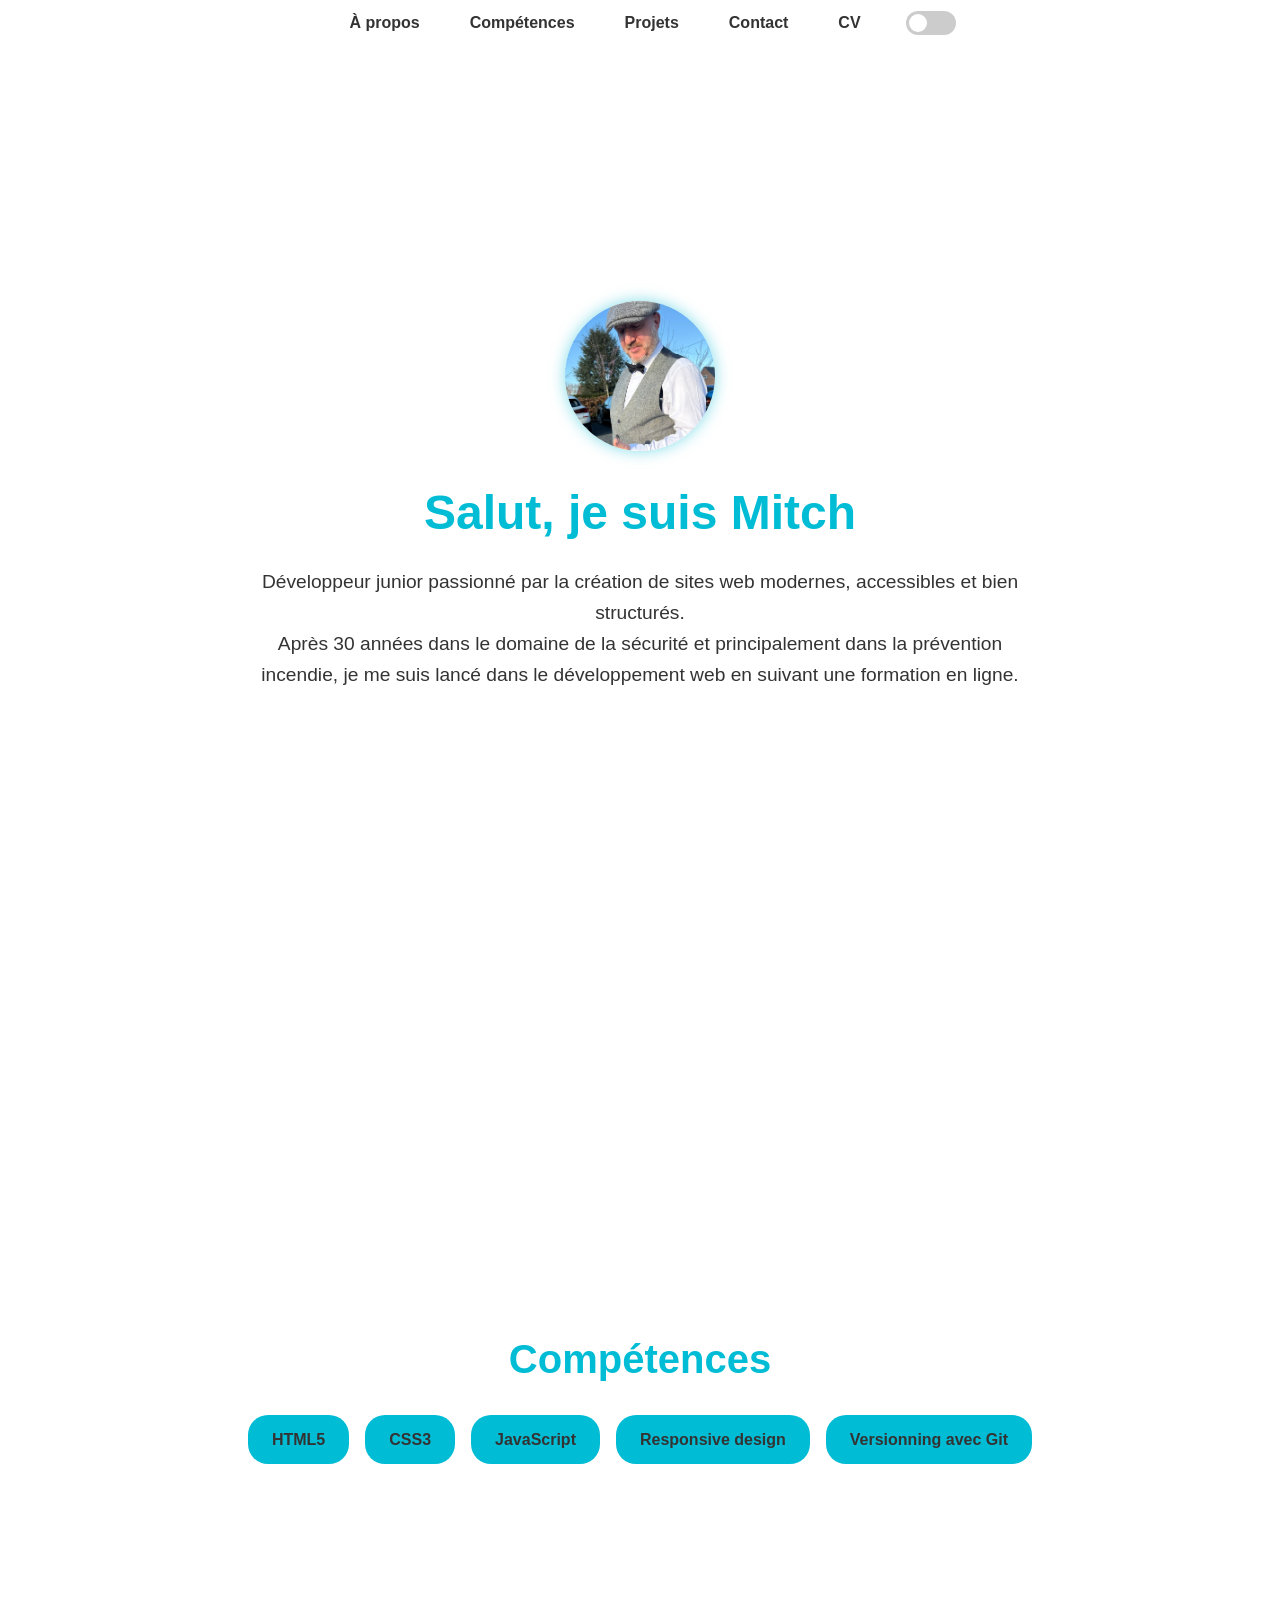
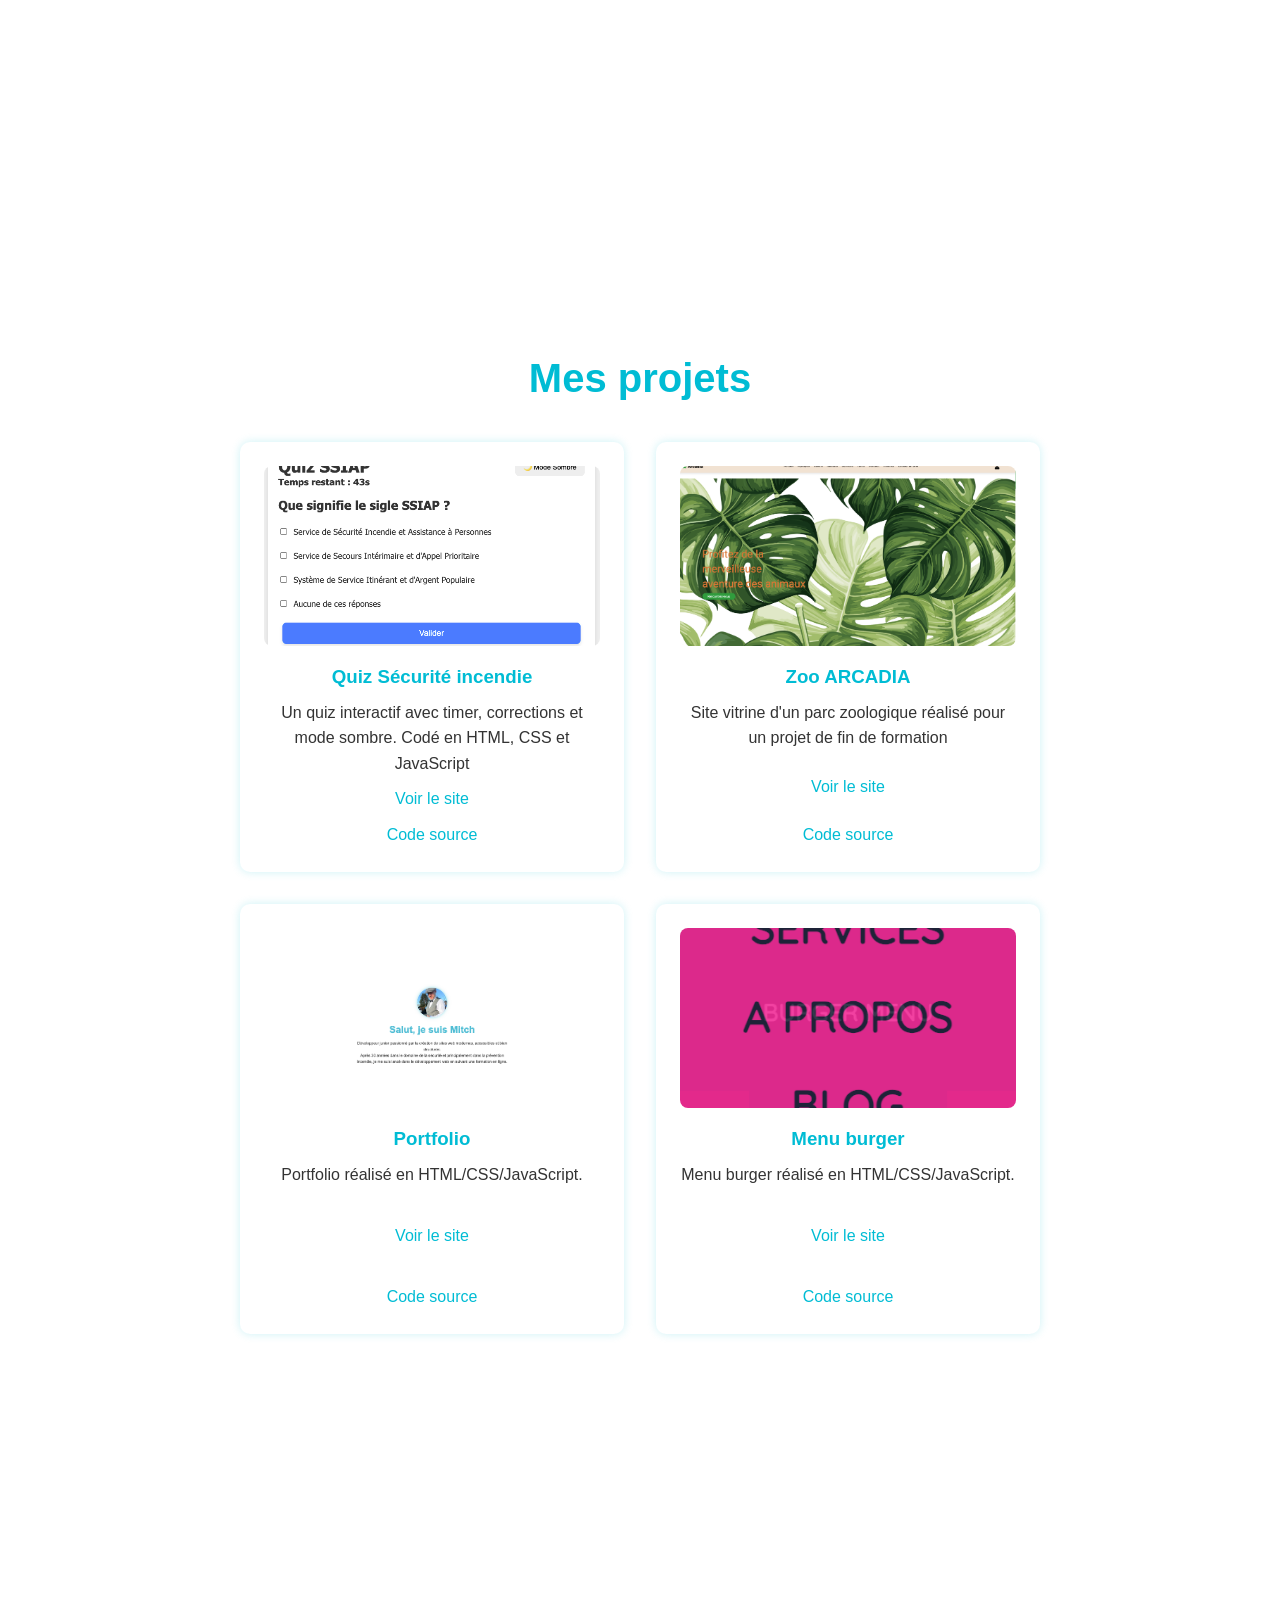
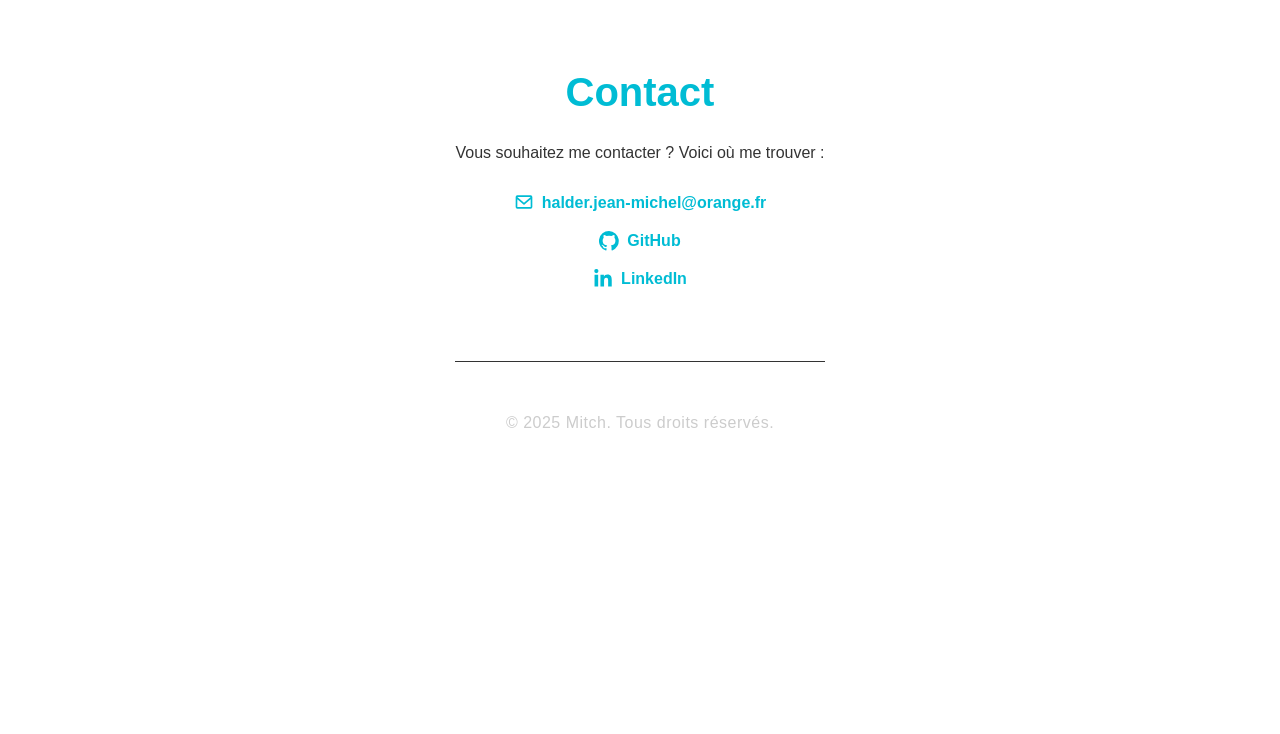
==== commit e50fb2fe: "Ajout du portfolio avec mode sombre et cv" ====
--- a/index.html
+++ b/index.html
@@ -4,22 +4,27 @@
 <head>
     <meta charset="utf-8">
     <meta name="viewport" content="width=device-width, initial-scale=1.0">
-    <link rel="stylesheet" href="style.css" />
+    <link rel="stylesheet" href="css/style.css" />
     <title>Portfolio de Mitch</title>
 </head>
 
 <body>
 
     <!-- Navigation -->
-    <nav>
-        <ul>
-            <li><a href="#a-propos">À propos</a></li>
-            <li><a href="#competences">Compétences</a></li>
-            <li><a href="#projets">Projets</a></li>
-            <li><a href="#contact">Contact</a></li>
-            <li><button class="btn-cv-nav" onclick="openModal()">CV</button></li>
-        </ul>
+    <nav class="navbar">
+            <a href="#a-propos">À propos</a>
+            <a href="#competences">Compétences</a>
+            <a href="#projets">Projets</a>
+            <a href="#contact">Contact</a>
+            <a href="cv.html" title="voir mon cv">CV</a>
+            <label class="switch">
+                <input type="checkbox" id="theme-toggle">
+                <span class="slider"></span>
+            </label>
     </nav>
+
+
+
 
     <!-- section À propos -->
     <section id="a-propos">
@@ -74,7 +79,7 @@
                     </div>
                 </div>
                 <div class="project-card">
-                    <img src="img/Portfolio.png" alt="aperçu du portfolio" class="project-thumb">
+                    <img src="img/Portfolio2.png" alt="aperçu du portfolio" class="project-thumb">
                     <div class="project-content">
                         <h3>Portfolio</h3>
                         <p>Portfolio réalisé en HTML/CSS/JavaScript.</p>
@@ -136,13 +141,14 @@
                 </li>
             </ul>
 
-            <div id="cvModal" class="modal">
+
+            <!-- <div id="cvModal" class="modal">
                 <div class="modal-content">
                     <span class="close" onclick="closeModal()">&times;</span>
                     <iframe src="docs/cvdev.pdf" frameborder="0"></iframe>
                     <a href="docs/cvdev.pdf" download class="download-btn">Télécharger le CV</a>
                 </div>
-            </div>
+            </div> -->
 
             <footer>
                 <p>&copy; 2025 Mitch. Tous droits réservés.</p>
--- a/css/style.css
+++ b/css/style.css
@@ -0,0 +1,454 @@
+/* Reset de base */
+* {
+    margin: 0;
+    padding: 0;
+    box-sizing: border-box;
+}
+
+html {
+    scroll-behavior: smooth;
+}
+
+body {
+    font-family: Arial, sans-serif;
+    background-color: #fff;
+    color: #333;
+    line-height: 1.6;
+}
+
+/* === NAVBAR ===*/
+.navbar {
+    background-color: #fff;
+    padding: 10px 20px;
+    display: flex;
+    justify-content: center;
+    align-items: center;
+    position: sticky;
+    top: 0;
+    z-index: 1000;
+}
+
+.navbar a {
+    color: #333;
+    text-decoration: none;
+    font-weight: bold;
+    margin: 0 25px;
+    font-size: 16px;
+    transition: color 0.3s;
+}
+
+.navbar a:hover {
+    color: #00bcd4;
+}
+
+/* === SWITCH VISUEL === */
+.switch {
+    position: relative;
+    display: inline-block;
+    width: 50px;
+    height: 24px;
+    margin-left: 20px;
+}
+
+.switch input {
+    opacity: 0;
+    width: 0;
+    height: 0;
+}
+
+.slider {
+    position: absolute;
+    cursor: pointer;
+    top: 0;
+    left: 0;
+    right: 0;
+    bottom: 0;
+    background-color: #ccc;
+    transition: 0.4s;
+    border-radius: 24px;
+}
+
+.slider:before {
+    position: absolute;
+    content: "";
+    height: 18px;
+    width: 18px;
+    left: 3px;
+    bottom: 3px;
+    background-color: white;
+    transition: 0.4s;
+    border-radius: 50%;
+}
+
+input:checked+.slider {
+    background-color: #199088;
+}
+
+input:checked+.slider:before {
+    transform: translateX(26px);
+}
+
+/* Sections */
+section {
+    padding: 100px 20px;
+    min-height: 100vh;
+    display: flex;
+    align-items: center;
+    justify-content: center;
+}
+
+.container {
+    max-width: 800px;
+    text-align: center;
+}
+
+#a-propos h1 {
+    font-size: 3rem;
+    margin-bottom: 1rem;
+    color: #00bcd4;
+}
+
+#a-propos p {
+    font-size: 1.2rem;
+    color: #333;
+}
+
+.profile-pic {
+    width: 150px;
+    height: 150px;
+    object-fit: cover;
+    object-position: top;
+    border-radius: 50%;
+    margin-bottom: 1rem;
+    box-shadow: 0 0 15px rgba(0, 188, 212, 0.5);
+    animation: fadeInUp 1s ease-out forwards;
+}
+
+/* Animation d'appartion de la photo */
+@keyframes fadeInUp {
+    0% {
+        opacity: 0;
+        transform: translateY(30px);
+    }
+
+    100% {
+        opacity: 1;
+        transform: translateY(0);
+    }
+}
+
+#competences h2 {
+    font-size: 2.5rem;
+    margin-bottom: 1.5rem;
+    color: #00bcd4;
+    text-align: center;
+}
+
+.skills-list {
+    display: flex;
+    flex-wrap: wrap;
+    justify-content: center;
+    gap: 1rem;
+    list-style: none;
+    padding: 0;
+}
+
+.skills-list li {
+    background-color: #00bcd4;
+    color: #333;
+    padding: 0.75rem 1.5rem;
+    border-radius: 20px;
+    font-weight: bold;
+    transition: background-color 0.3s;
+}
+
+.skills-list li:hover {
+    background-color: #00bcd4;
+    color: #121212;
+}
+
+#projets h2 {
+    font-size: 2.5rem;
+    margin-bottom: 2rem;
+    color: #00bcd4;
+    text-align: center;
+}
+
+.projects-grid {
+    display: grid;
+    grid-template-columns: 1fr;
+    gap: 2rem;
+    align-items: stretch;
+}
+
+@media (min-width: 700px) {
+    .projects-grid {
+        grid-template-columns: repeat(2, 1fr);
+    }
+}
+
+.project-card {
+    background-color: #fff;
+    padding: 1.5rem;
+    border-radius: 10px;
+    box-shadow: 0 0 10px rgba(0, 188, 212, 0.2);
+    transition: transform 0.3s ease;
+    display: flex;
+    flex-direction: column;
+    justify-content: space-between;
+    height: 100%;
+    min-height: 430px;
+    /*Ajuste selon les images/description */
+}
+
+.project-card:hover {
+    transform: scale(1.03);
+}
+
+.project-card h3 {
+    color: #00bcd4;
+    margin-bottom: 0.5rem;
+}
+
+.project-card a {
+    display: inline-block;
+    align-self: center;
+    margin-top: 1rem;
+    color: #00bcd4;
+    text-decoration: none;
+    position: relative;
+    transition: color 0.3s;
+}
+
+.project-card a::after {
+    content: "";
+    position: absolute;
+    left: 0;
+    bottom: -2px;
+    width: 100%;
+    height: 2px;
+    background-color: #00bcd4;
+    transform: scaleX(0);
+    transform-origin: left;
+    transition: transform 0.3s ease;
+}
+
+.project-card a:hover::after {
+    transform: scaleX(1);
+}
+
+.project-thumb {
+    width: 100%;
+    height: 180px;
+    object-fit: cover;
+    border-radius: 8px;
+    margin-bottom: 1rem;
+}
+
+.project-content {
+    display: flex;
+    flex-direction: column;
+    flex-grow: 1;
+}
+
+.project-content a {
+    margin-top: auto;
+}
+
+#contact h2 {
+    font-size: 2.5rem;
+    margin-bottom: 1rem;
+    color: #00bcd4;
+    text-align: center;
+}
+
+#contact p {
+    text-align: center;
+    margin-bottom: 1.5rem;
+}
+
+.contact-list {
+    list-style: none;
+    padding: 0;
+    text-align: center;
+}
+
+.contact-list li {
+    margin: 0.5rem 0;
+}
+
+.contact-list a {
+    color: #00bcd4;
+    text-decoration: none;
+    font-weight: bold;
+    display: inline-flex;
+    align-items: center;
+    gap: 0.5rem;
+    transition: color 0.3s;
+}
+
+.contact-list a:hover {
+    color: #ffffff;
+}
+
+.contact-list .icon {
+    width: 20px;
+    height: 20px;
+    fill: currentColor;
+}
+
+footer {
+    background-color: #fff;
+    padding: 3rem 1rem;
+    text-align: center;
+    color: #aaa;
+    position: relative;
+    margin-top: 4rem;
+    border-top: 1px solid #333;
+}
+
+footer p {
+    margin-bottom: 1rem;
+    font-size: 1rem;
+    letter-spacing: 0.5px;
+    color: #ccc;
+}
+
+/* Bouton retour vers le haut */
+
+#scrollToTop {
+    position: fixed;
+    bottom: 30px;
+    right: 30px;
+    background-color: #00bcd4;
+    color: #121212;
+    border: none;
+    padding: 0.75rem 1rem;
+    border-radius: 50%;
+    font-size: 1.5rem;
+    cursor: pointer;
+    box-shadow: 0 0 10px rgba(0, 188, 212, 0.4);
+    display: none;
+    transition: background-color 0.3s, transform 0.3s;
+}
+
+#scrollToTop:hover {
+    background-color: #0097a7;
+    transform: scale(1.1);
+}
+
+/* === SWITCH VISUEL === */
+.switch {
+    position: relative;
+    display: inline-block;
+    width: 50px;
+    height: 24px;
+    margin-left: 20px;
+}
+
+.switch input {
+    opacity: 0;
+    width: 0;
+    height: 0;
+}
+
+.slider {
+    position: absolute;
+    cursor: pointer;
+    top: 0;
+    left: 0;
+    right: 0;
+    bottom: 0;
+    background-color: #ccc;
+    transition: 0.4s;
+    border-radius: 24px;
+}
+
+.slider:before {
+    position: absolute;
+    content: "";
+    height: 18px;
+    width: 18px;
+    left: 3px;
+    bottom: 3px;
+    background-color: white;
+    transition: 0.4s;
+    border-radius: 50%;
+}
+
+input:checked+.slider {
+    background-color: #199088;
+}
+
+input:checked+.slider:before {
+    transform: translateX(26px);
+}
+
+/* === Dark mode === */
+body.dark-mode {
+    background-color: #121212;
+    color: #f0f0f0;
+}
+
+body.dark-mode nav {
+    background-color: #1c1c1c;
+}
+
+body.dark-mode nav a {
+    color: #f0f0f0;
+}
+
+body.dark-mode #a-propos p {
+    color: #fff;
+}
+
+body.dark-mode #competences li {
+    background-color: #00bcd4;
+}
+
+body.dark-mode .project-card {
+    background-color: #1e1e1e;
+    color: #fff;
+}
+
+body.dark-mode .section-title {
+    color: #aadcdc;
+}
+
+body.dark-mode footer {
+    background-color: #1e1e1e;
+}
+
+body.dark-mode footer p {
+    color: #fff;
+}
+
+
+
+@keyframes fadeInZoom {
+    0% {
+        opacity: 0%;
+        transform: scale(0.8);
+    }
+
+    100% {
+        opacity: 1;
+        transform: scale(1);
+    }
+}
+
+@keyframes fadeOutZoom {
+    0% {
+        opacity: 1;
+        transform: scale(1);
+    }
+
+    100% {
+        opacity: 0;
+        transform: scale(0.8);
+    }
+}
+
+.modal-content.closing {
+    animation: fadeOutZoom 0.3s ease forwards;
+}
